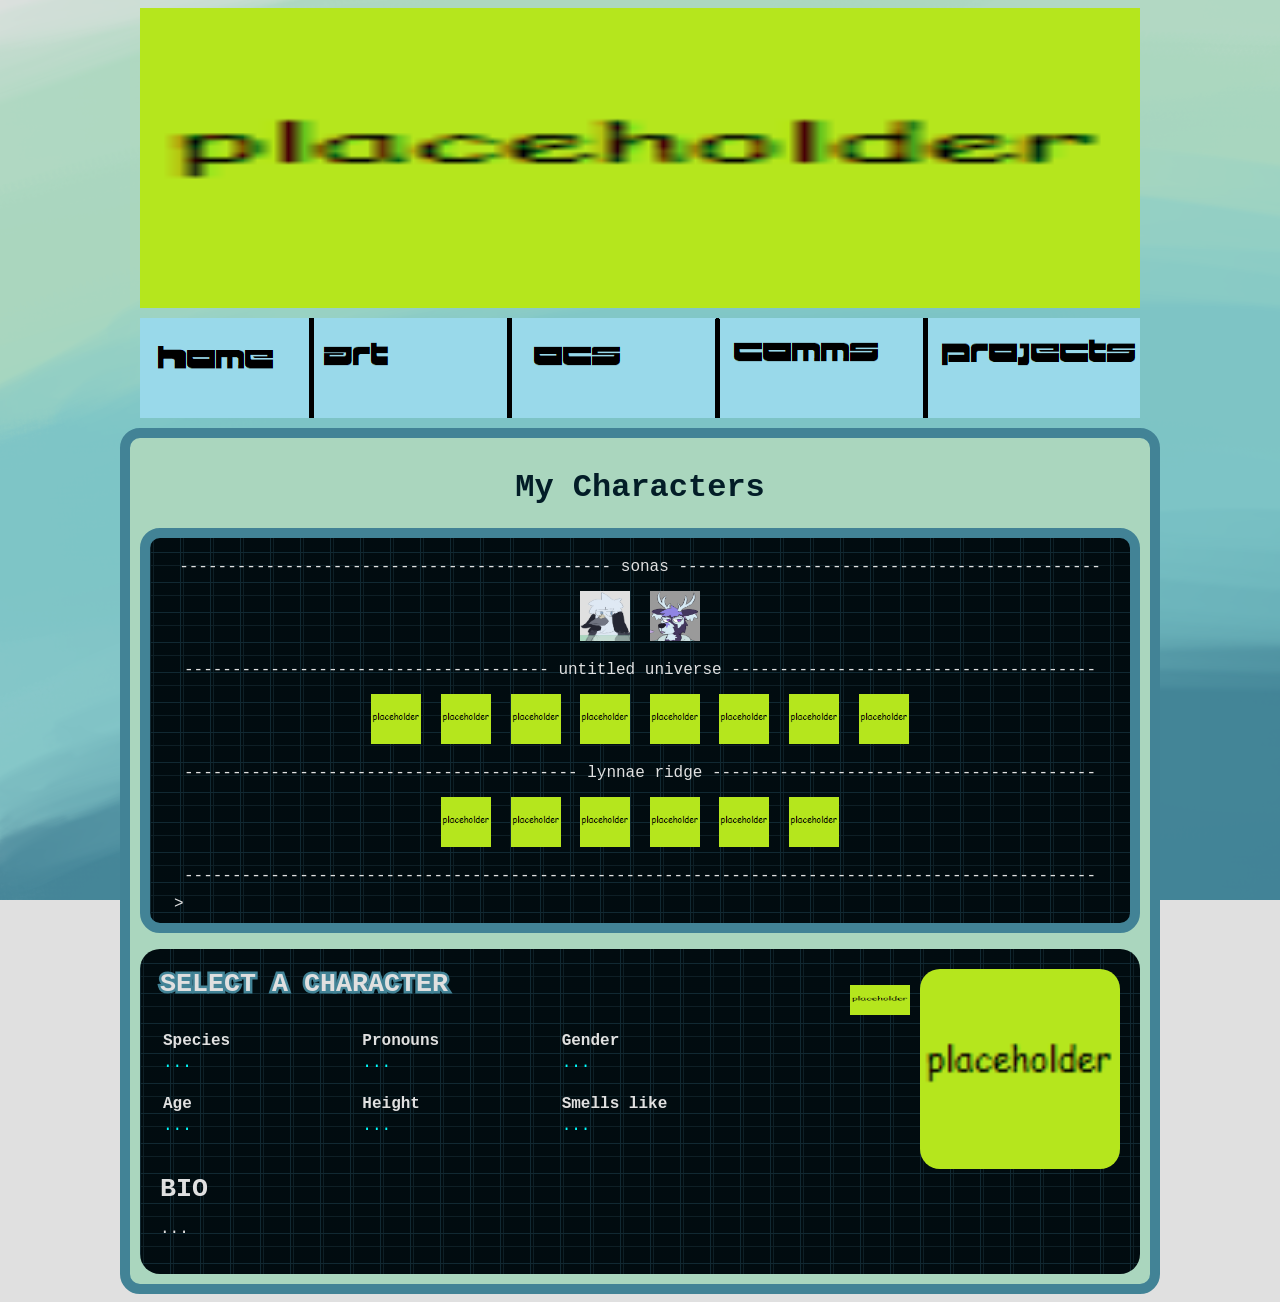
==== characters.html @ 74cf1bff "better css variables; working character select" ====
<!DOCTYPE html>
<html lang="en">
  <head>
    <meta charset="UTF-8" />
    <meta name="viewport" content="width=device-width, initial-scale=1.0" />
    <title>Original Characters</title>
    <link href="/stylesheets/characters.css" rel="stylesheet" type="text/css" media="all" />
    <link rel="icon" type="image/x-icon" href="/assets/favicon.ico" />
    <script src="js-yaml.min.js"></script>
  </head>
  <body>
    <div class="main">
      <center>
        <h1>My Characters</h1>
      </center>

      <div class="character-select">
        <dl class="characters">
          <dt>--------------------------------------------- sonas --------------------------------------------</dt>
          <dd>
            <img class="icon" src="/icons/perry.png" name="perry" alt="Perry">
            <img class="icon" src="/icons/ode.png" name="ode" alt="Ode">
          </dd>
          <dt>-------------------------------------- untitled universe --------------------------------------</dt>
          <dd>
            <img class="icon" src="/assets/placeholder.png" name="perry" alt="Perry">
            <img class="icon" src="/assets/placeholder.png" name="ode" alt="Ode">
            <img class="icon" src="/assets/placeholder.png" name="perry" alt="Perry">
            <img class="icon" src="/assets/placeholder.png" name="ode" alt="Ode">
            <img class="icon" src="/assets/placeholder.png" name="perry" alt="Perry">
            <img class="icon" src="/assets/placeholder.png" name="ode" alt="Ode">
            <img class="icon" src="/assets/placeholder.png" name="perry" alt="Perry">
            <img class="icon" src="/assets/placeholder.png" name="ode" alt="Ode">
          </dd>
          <dt>----------------------------------------- lynnae ridge ----------------------------------------</dt>
          <dd>
            <img class="icon" src="/assets/placeholder.png" name="perry" alt="Perry">
            <img class="icon" src="/assets/placeholder.png" name="ode" alt="Ode">
            <img class="icon" src="/assets/placeholder.png" name="perry" alt="Perry">
            <img class="icon" src="/assets/placeholder.png" name="ode" alt="Ode">
            <img class="icon" src="/assets/placeholder.png" name="perry" alt="Perry">
            <img class="icon" src="/assets/placeholder.png" name="ode" alt="Ode">
          </dd>
          <dt>-----------------------------------------------------------------------------------------------</dt>
          <dd id="cursorBlink">>_</dd>
        </dl>
      </div>

      <div class="character-info">
        <div class="character-data clearfix">
          <div class="character-details fl">
            <span id="name">SELECT A CHARACTER</span>
            <table>
              <tr>
                <td><em>Species</em></td>
                <td><em>Pronouns</em></td>
                <td><em>Gender</em></td>
              </tr>
              <tr>
                <td id="species">...</td>
                <td id="pronouns">...</td>
                <td id="gender">...</td>
              </tr>
              <tr>
                <td><em>Age</em></td>
                <td><em>Height</em></td>
                <td><em>Smells like</em></td>
              </tr>
              <tr>
                <td id="age">...</td>
                <td id="height">...</td>
                <td id="smell">...</td>
              </tr>
            </table>
          </div>
          <div class="fr">
            <ul id="character-flags" class="character-flags fl">
              <li><img class="flag" src="/assets/placeholder.png" alt="Canada"></li>
            </ul>
            <img class="character-portrait" id="portrait" src="/assets/placeholder.png">
          </div>
        </div>
        <div class="character-bio">
          <span style="font-size: 20pt; font-weight: bold;">BIO</span>
          <p id="bio">...</p>
        </div>
      </div>
    </div>
    <script src="make-header.js"></script>
    <script src="cursorblink.js"></script>
    <script src="character-info.js"></script>
  </body>
</html>
---- stylesheets/characters.css ----
@import "main.css";

.characters {
    text-align: center;
    color: var(--offwhite);
    background-color: var(--cyblack);
    background-image: var(--grid);
    border: solid 10px var(--tertiary);
    border-radius: 20px;
    padding: 10px;
}

.characters dt {
    margin: 10px;
}

.characters dd {
    margin: auto;
}

.icon {
    height: 50px;
    margin: 5px;
}

#cursorBlink {
    text-align: left;
    margin-left: 14px;
}

.character-info {
    background-color: var(--cyblack);
    background-image: var(--grid);
    color: var(--offwhite);
    padding: 20px;
    border-radius: 20px;
}

.character-details {
    width: 600px;
    word-wrap: break-word;
}

.character-details dt {
    display: inline-block;
}

#name {
    font-size: 20pt;
    font-weight: bolder;
    paint-order: stroke fill;
    -webkit-text-stroke-width: 5px;
    -webkit-text-stroke-color: var(--tertiary);
}

table {
    margin-top: 30px;
    width: 100%;
}

td {
    width: 33%;
}

tr:nth-child(even) td {
    color: cyan;
    padding-bottom: 20px;
}

em {
    font-style: normal;
    font-weight: bold;
}

.character-portrait {
    height: 200px;
    border-radius: 20px;
}

.character-flags {
    list-style-type: none;
    margin-right: 10px;
}
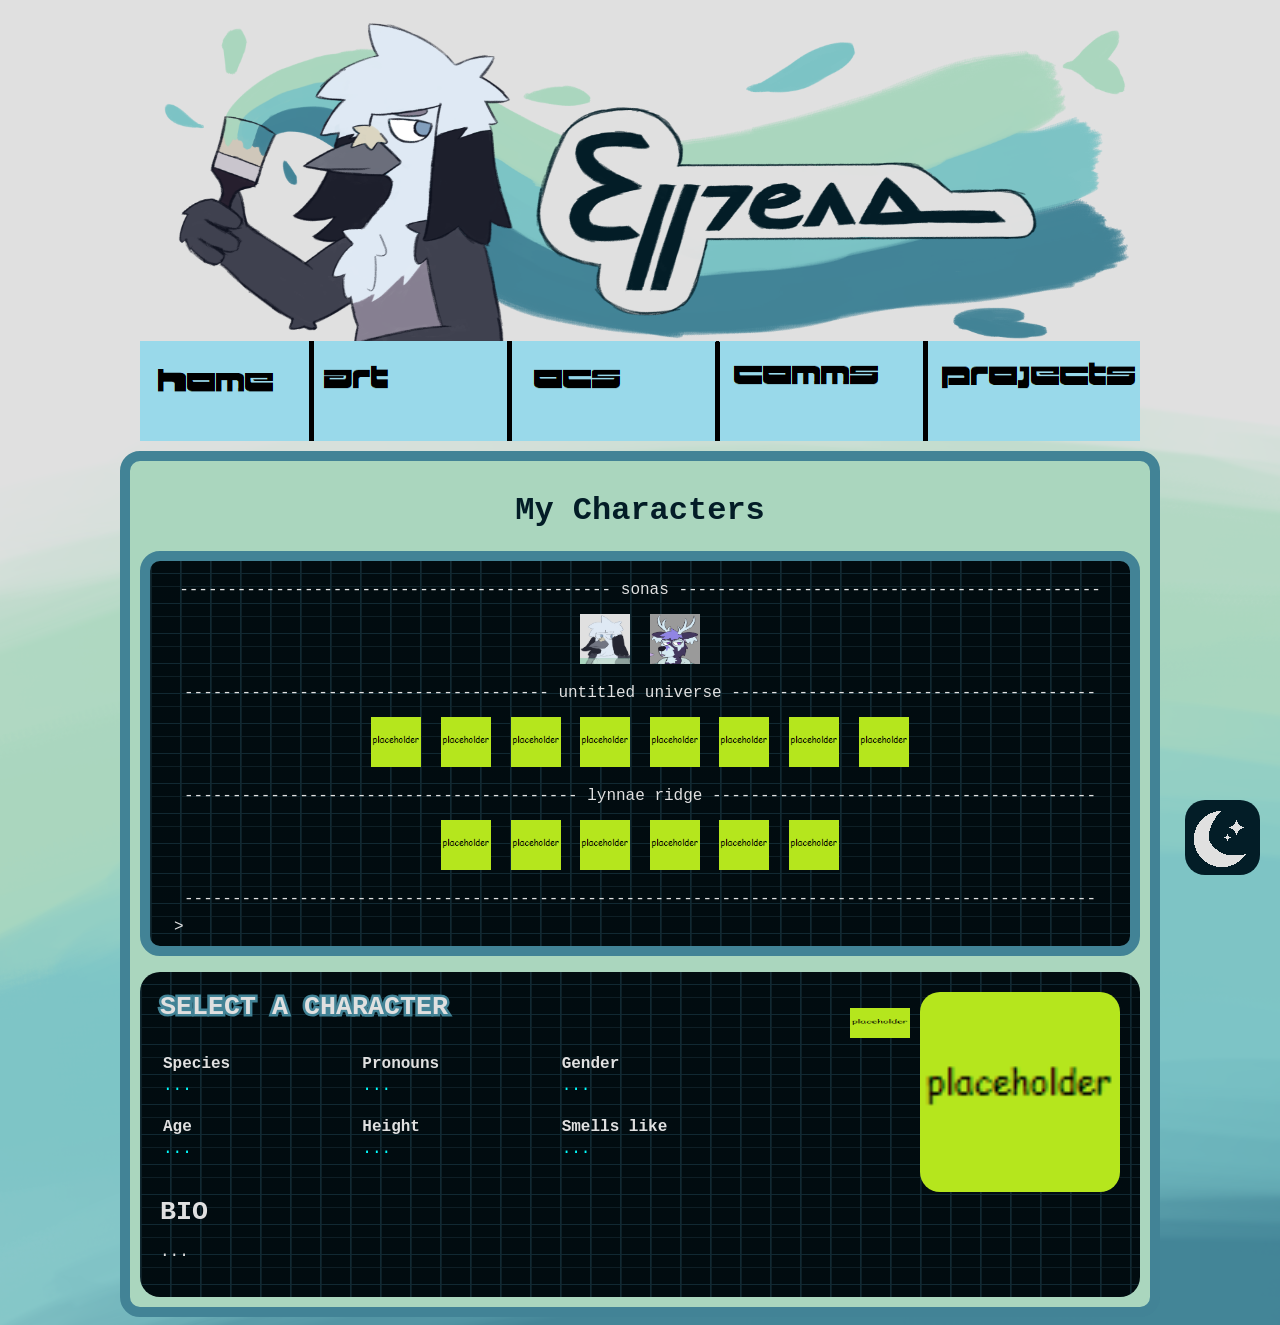
==== commit df03bca5: "oh the website is sooo pretty" ====
--- a/characters.html
+++ b/characters.html
@@ -9,6 +9,7 @@
     <script src="js-yaml.min.js"></script>
   </head>
   <body>
+    <div id="top"></div>
     <div class="main">
       <center>
         <h1>My Characters</h1>
@@ -18,8 +19,8 @@
         <dl class="characters">
           <dt>--------------------------------------------- sonas --------------------------------------------</dt>
           <dd>
-            <img class="icon" src="/icons/perry.png" name="perry" alt="Perry">
-            <img class="icon" src="/icons/ode.png" name="ode" alt="Ode">
+            <img class="icon clickable" src="/icons/perry.png" name="perry" alt="Perry">
+            <img class="icon clickable" src="/icons/ode.png" name="ode" alt="Ode">
           </dd>
           <dt>-------------------------------------- untitled universe --------------------------------------</dt>
           <dd>
@@ -86,7 +87,7 @@
         </div>
       </div>
     </div>
-    <script src="make-header.js"></script>
+    <script src="main.js"></script>
     <script src="cursorblink.js"></script>
     <script src="character-info.js"></script>
   </body>
--- a/stylesheets/characters.css
+++ b/stylesheets/characters.css
@@ -4,7 +4,7 @@
     text-align: center;
     color: var(--offwhite);
     background-color: var(--cyblack);
-    background-image: var(--grid);
+    background-image: var(--bg-grid);
     border: solid 10px var(--tertiary);
     border-radius: 20px;
     padding: 10px;
@@ -30,7 +30,7 @@
 
 .character-info {
     background-color: var(--cyblack);
-    background-image: var(--grid);
+    background-image: var(--bg-grid);
     color: var(--offwhite);
     padding: 20px;
     border-radius: 20px;
@@ -63,7 +63,7 @@
 }
 
 tr:nth-child(even) td {
-    color: cyan;
+    color: var(--link-hover);
     padding-bottom: 20px;
 }
 
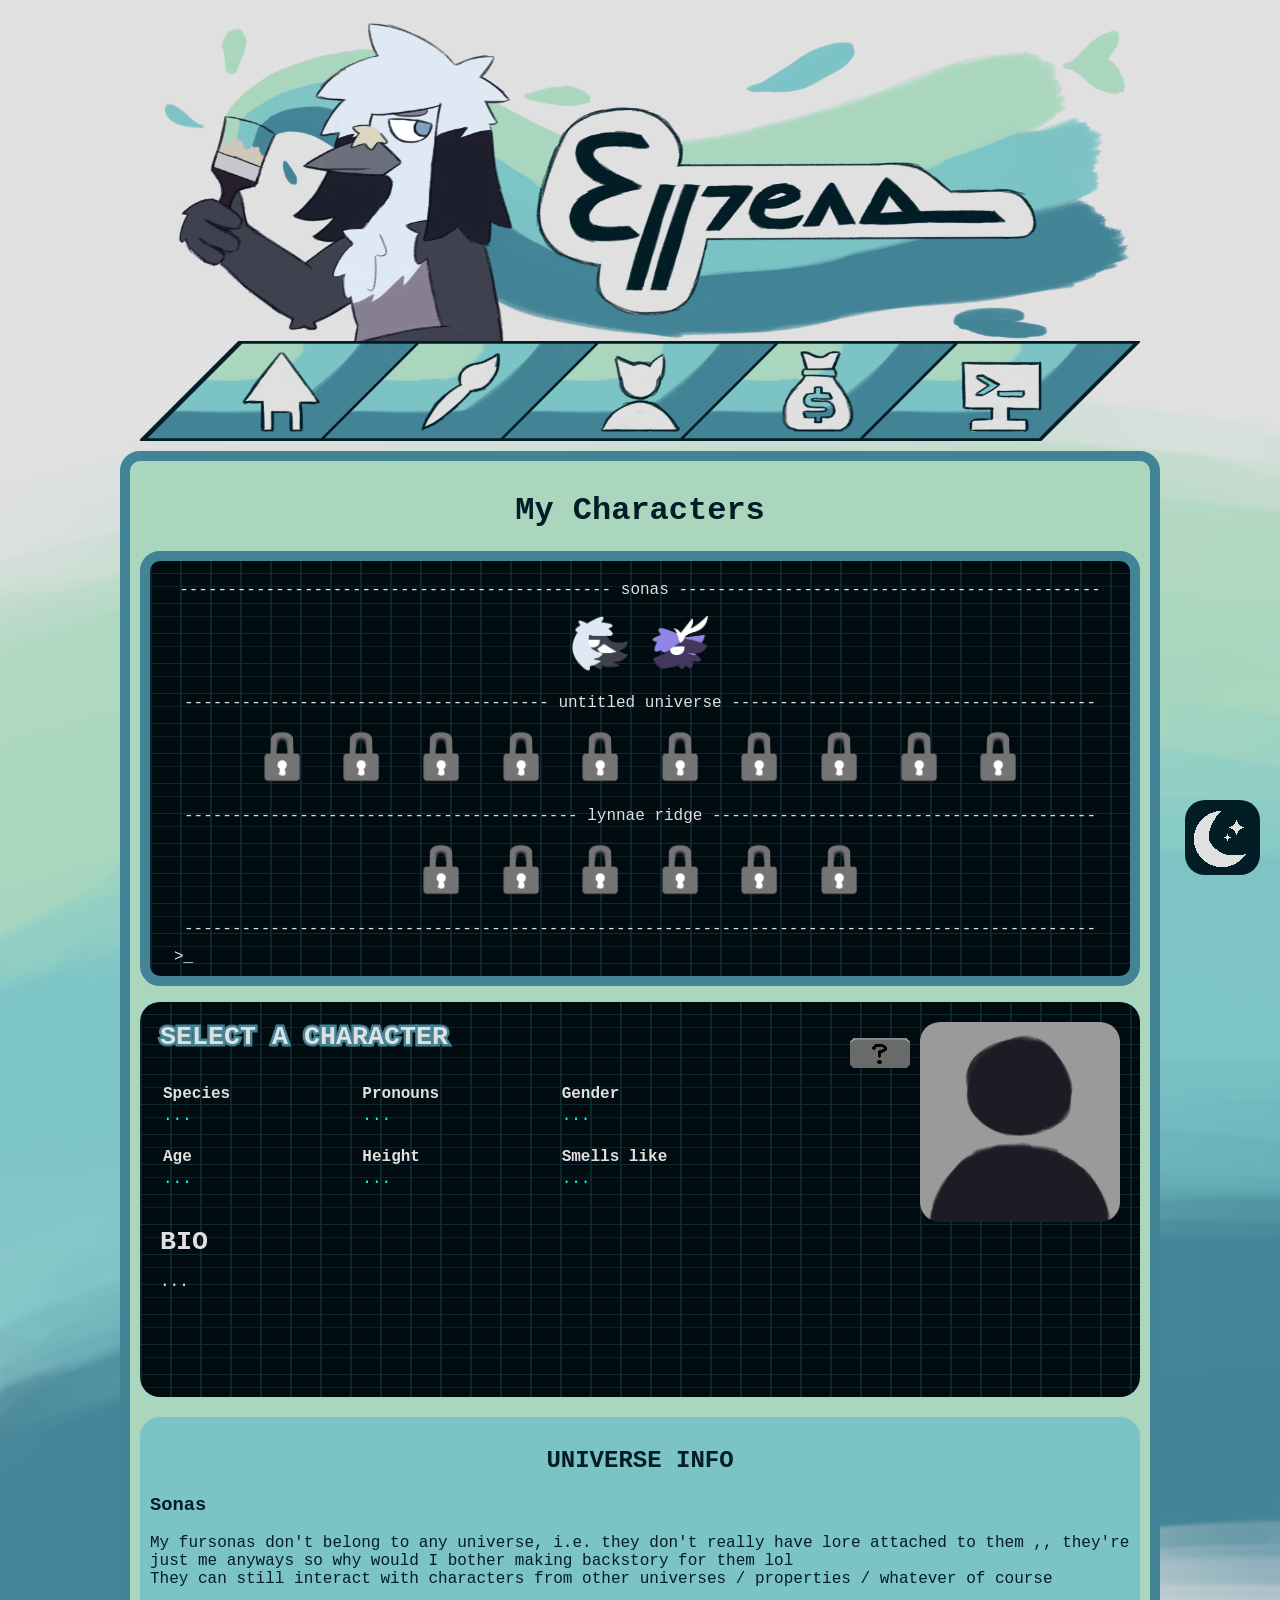
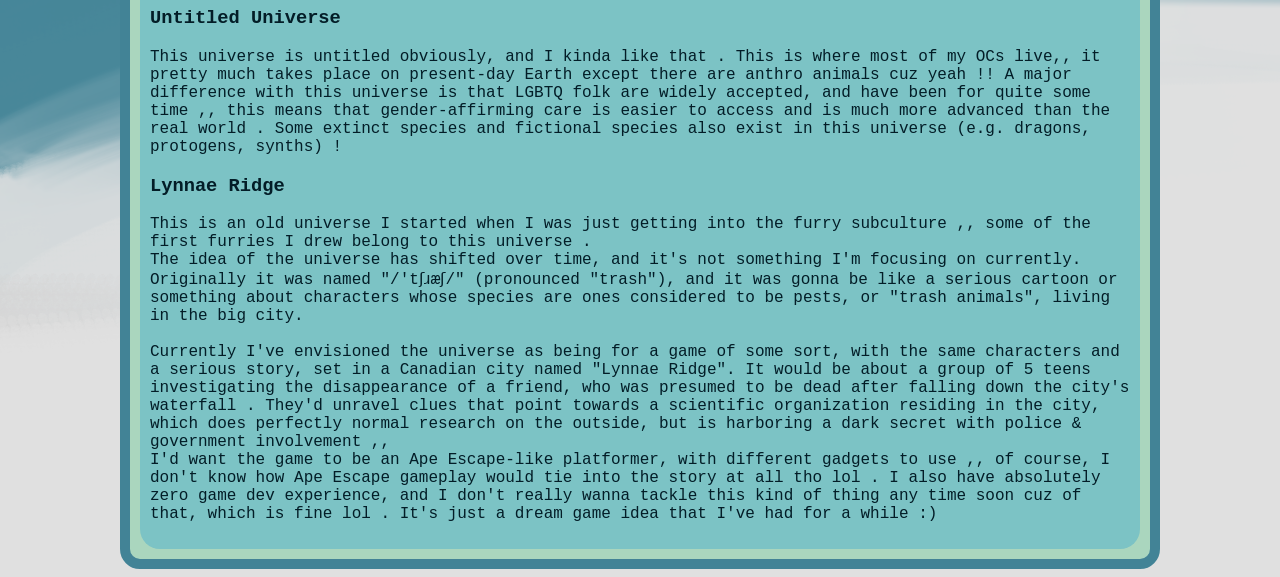
==== commit c441069e: "art assets and stuff; publishing!" ====
--- a/characters.html
+++ b/characters.html
@@ -19,28 +19,30 @@
         <dl class="characters">
           <dt>--------------------------------------------- sonas --------------------------------------------</dt>
           <dd>
-            <img class="icon clickable" src="/icons/perry.png" name="perry" alt="Perry">
-            <img class="icon clickable" src="/icons/ode.png" name="ode" alt="Ode">
+            <img class="icon clickable" src="/icons/perry.png" name="perry" alt="Perry" title="Perry">
+            <img class="icon clickable" src="/icons/ode.png" name="ode" alt="Ode" title="Ode">
           </dd>
           <dt>-------------------------------------- untitled universe --------------------------------------</dt>
           <dd>
-            <img class="icon" src="/assets/placeholder.png" name="perry" alt="Perry">
-            <img class="icon" src="/assets/placeholder.png" name="ode" alt="Ode">
-            <img class="icon" src="/assets/placeholder.png" name="perry" alt="Perry">
-            <img class="icon" src="/assets/placeholder.png" name="ode" alt="Ode">
-            <img class="icon" src="/assets/placeholder.png" name="perry" alt="Perry">
-            <img class="icon" src="/assets/placeholder.png" name="ode" alt="Ode">
-            <img class="icon" src="/assets/placeholder.png" name="perry" alt="Perry">
-            <img class="icon" src="/assets/placeholder.png" name="ode" alt="Ode">
+            <img class="icon clickable" src="/icons/ameth.png" name="ameth" alt="Ameth" title="Ameth">
+            <img class="icon clickable" src="/icons/arwe.png" name="arwe" alt="Arwe" title="Arwe">
+            <img class="icon clickable" src="/icons/calx.png" name="calx" alt="Calx" title="Calx">
+            <img class="icon clickable" src="/icons/cy.png" name="cy" alt="Cy" title="Cy">
+            <img class="icon clickable" src="/icons/fruity.png" name="fruity" alt="Fruity" title="Fruity">
+            <img class="icon clickable" src="/icons/lav.png" name="lav" alt="Lav" title="Lav">
+            <img class="icon clickable" src="/icons/nec.png" name="nec" alt="Nec" title="Nec">
+            <img class="icon clickable" src="/icons/nix.png" name="nix" alt="Nix" title="Nix">
+            <img class="icon clickable" src="/icons/pepp.png" name="pepp" alt="Pepp" title="Pepp">
+            <img class="icon clickable" src="/icons/rey.png" name="rey" alt="Rey" title="Rey">
           </dd>
           <dt>----------------------------------------- lynnae ridge ----------------------------------------</dt>
           <dd>
-            <img class="icon" src="/assets/placeholder.png" name="perry" alt="Perry">
-            <img class="icon" src="/assets/placeholder.png" name="ode" alt="Ode">
-            <img class="icon" src="/assets/placeholder.png" name="perry" alt="Perry">
-            <img class="icon" src="/assets/placeholder.png" name="ode" alt="Ode">
-            <img class="icon" src="/assets/placeholder.png" name="perry" alt="Perry">
-            <img class="icon" src="/assets/placeholder.png" name="ode" alt="Ode">
+            <img class="icon clickable" src="/icons/august.png" name="august" alt="August" title="August">
+            <img class="icon clickable" src="/icons/joe.png" name="joe" alt="Joe" title="Joe">
+            <img class="icon clickable" src="/icons/lars.png" name="lars" alt="Lars" title="Lars">
+            <img class="icon clickable" src="/icons/latra.png" name="latra" alt="latra" title="Latra">
+            <img class="icon clickable" src="/icons/mipha.png" name="mipha" alt="Mipha" title="Mipha">
+            <img class="icon clickable" src="/icons/delfi.png" name="delfi" alt="Delfi" title="Delfi">
           </dd>
           <dt>-----------------------------------------------------------------------------------------------</dt>
           <dd id="cursorBlink">>_</dd>
@@ -76,15 +78,46 @@
           </div>
           <div class="fr">
             <ul id="character-flags" class="character-flags fl">
-              <li><img class="flag" src="/assets/placeholder.png" alt="Canada"></li>
+              <li><img class="flag" src="/flags/unknown-flag.png" alt="unknown" title="unknown"></li>
             </ul>
-            <img class="character-portrait" id="portrait" src="/assets/placeholder.png">
+            <img class="character-portrait" id="portrait" src="/portraits/no-character.png" alt="No Character" title="No Character">
           </div>
         </div>
-        <div class="character-bio">
-          <span style="font-size: 20pt; font-weight: bold;">BIO</span>
-          <p id="bio">...</p>
+        <div class="clearfix">
+          <div class="character-bio fl">
+            <span style="font-size: 20pt; font-weight: bold;">BIO</span>
+            <p id="bio">...</p>
+          </div>
+          <div class="fr" style="width: 200px;">
+            <img id="display-icon" src="/assets/none.gif" alt="none" style="width: 150px; margin: auto; display: block;">
+          </div>
         </div>
+      </div>
+      <div class="universe-info">
+        <center><h2>UNIVERSE INFO</h2></center>
+        <h3>Sonas</h3>
+        <p>
+          My fursonas don't belong to any universe, i.e. they don't really have lore attached to them ,, they're just me anyways so why would I bother making backstory for them lol <br>
+          They can still interact with characters from other universes / properties / whatever of course
+        </p>
+        <h3>Untitled Universe</h3>
+        <p>
+          This universe is untitled obviously, and I kinda like that . This is where most of my OCs live,, it pretty much takes place on present-day Earth except there are anthro animals cuz yeah !!
+          A major difference with this universe is that LGBTQ folk are widely accepted, and have been for quite some time ,, this means that gender-affirming care is easier to access and is much more advanced than the real world .
+          Some extinct species and fictional species also exist in this universe (e.g. dragons, protogens, synths) !
+        </p>
+        <h3>Lynnae Ridge</h3>
+        <p>
+          This is an old universe I started when I was just getting into the furry subculture ,, some of the first furries I drew belong to this universe . <br>
+          The idea of the universe has shifted over time, and it's not something I'm focusing on currently. Originally it was named "/'t&#643;&#633;&aelig;&#643;/"
+          (pronounced "trash"), and it was gonna be like a serious cartoon or something about characters whose species are ones considered to be pests, or "trash animals", living in the big city. <br><br>
+
+          Currently I've envisioned the universe as being for a game of some sort, with the same characters and a serious story, set in a Canadian city named "Lynnae Ridge". It would be about a group of 5 teens investigating the disappearance of a friend,
+          who was presumed to be dead after falling down the city's waterfall . They'd unravel clues that point towards a scientific organization residing in the city, which does perfectly normal research on the outside,
+          but is harboring a dark secret with police & government involvement ,, <br>
+          I'd want the game to be an Ape Escape-like platformer, with different gadgets to use ,, of course, I don't know how Ape Escape gameplay would tie into the story at all tho lol .
+          I also have absolutely zero game dev experience, and I don't really wanna tackle this kind of thing any time soon cuz of that, which is fine lol . It's just a dream game idea that I've had for a while :)
+        </p>
       </div>
     </div>
     <script src="main.js"></script>
--- a/stylesheets/characters.css
+++ b/stylesheets/characters.css
@@ -19,7 +19,7 @@
 }
 
 .icon {
-    height: 50px;
+    height: 60px;
     margin: 5px;
 }
 
@@ -60,6 +60,7 @@
 
 td {
     width: 33%;
+    padding-right: 5px;
 }
 
 tr:nth-child(even) td {
@@ -80,4 +81,16 @@
 .character-flags {
     list-style-type: none;
     margin-right: 10px;
+}
+
+.character-bio {
+    width: 600px;
+    word-wrap: break-word;
+}
+
+.universe-info {
+    background-color: var(--secondary);
+    border-radius: 20px;
+    padding: 10px;
+    margin-top: 20px;
 }
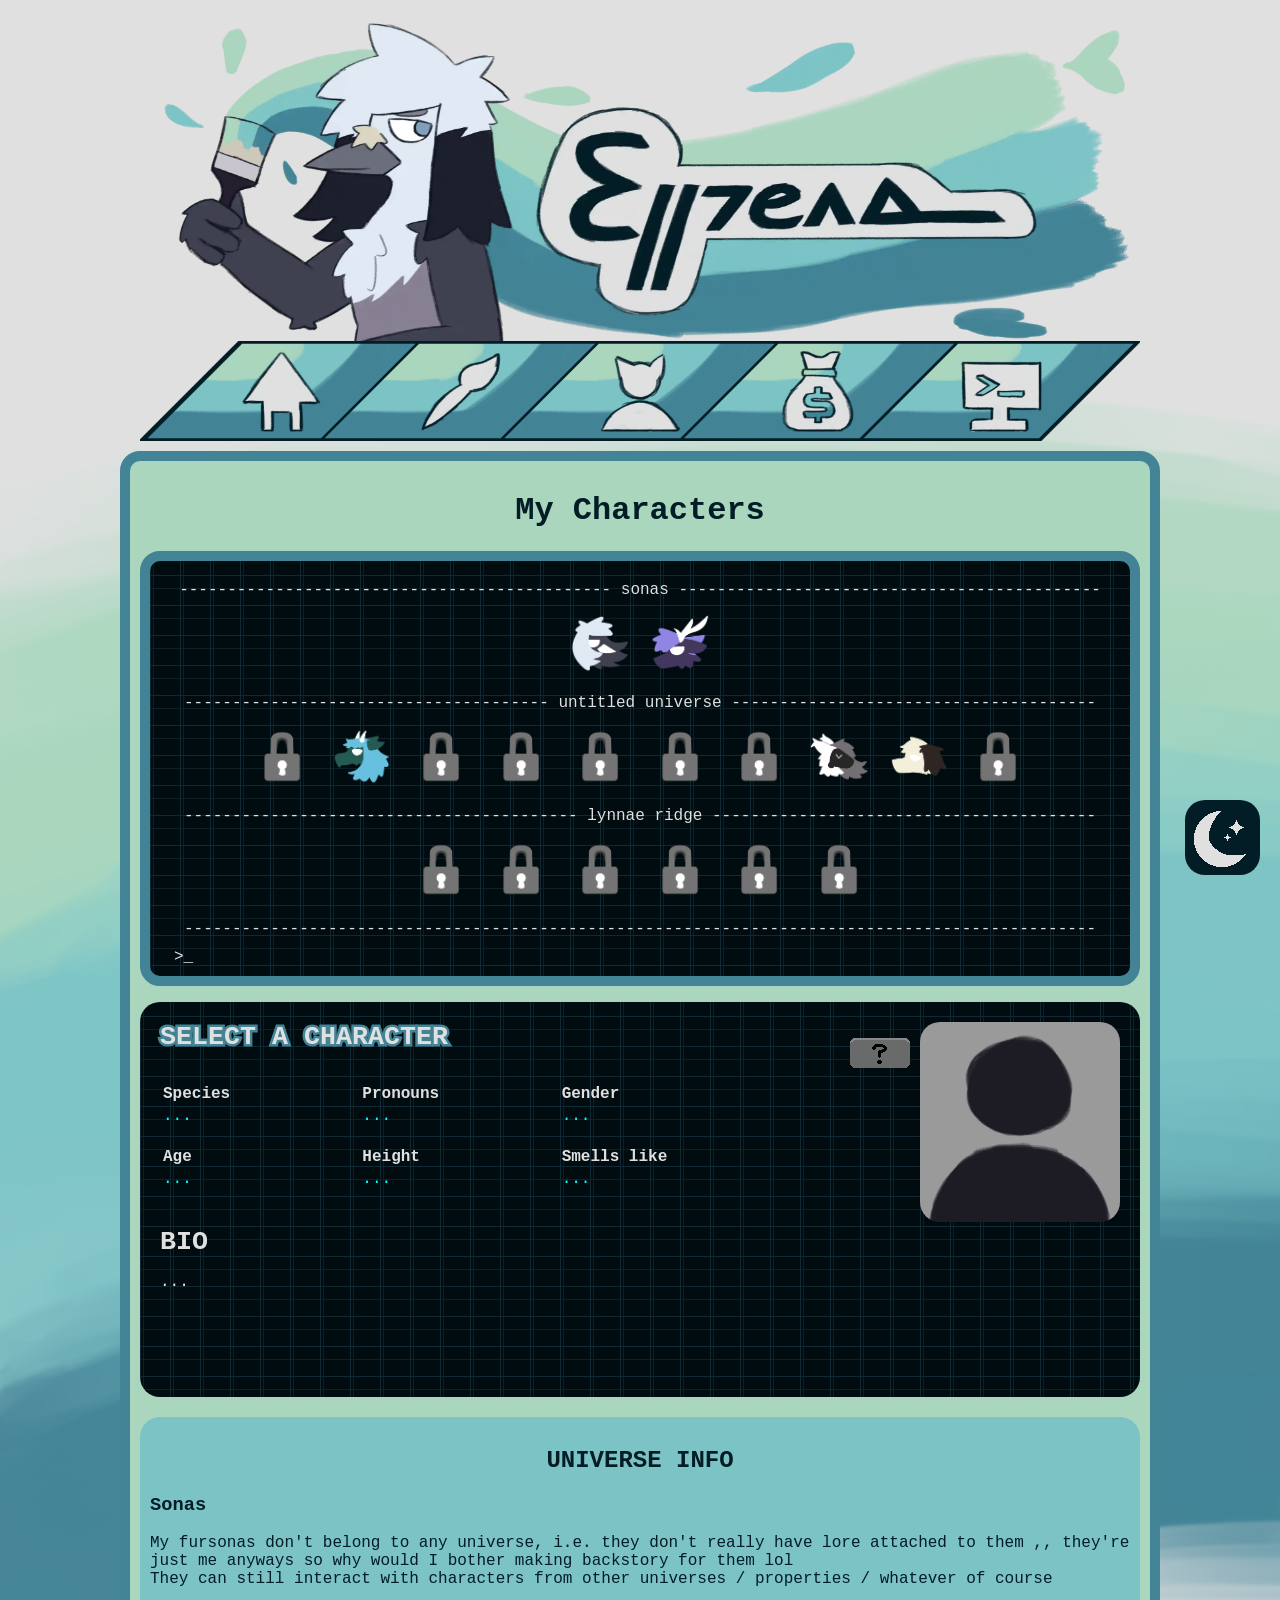
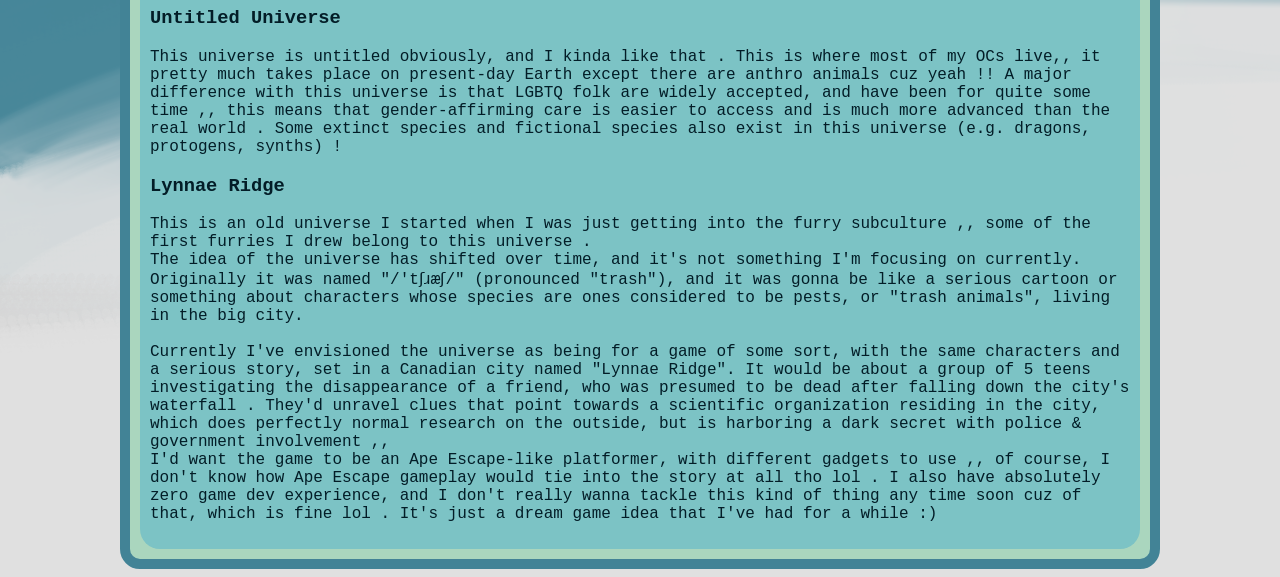
==== commit 8114f81f: "added new character bios and icons; added new userbars; fixed commissions page" ====
--- a/characters.html
+++ b/characters.html
@@ -86,7 +86,7 @@
         <div class="clearfix">
           <div class="character-bio fl">
             <span style="font-size: 20pt; font-weight: bold;">BIO</span>
-            <p id="bio">...</p>
+            <p id="bio" style="white-space: pre-wrap;">...</p>
           </div>
           <div class="fr" style="width: 200px;">
             <img id="display-icon" src="/assets/none.gif" alt="none" style="width: 150px; margin: auto; display: block;">
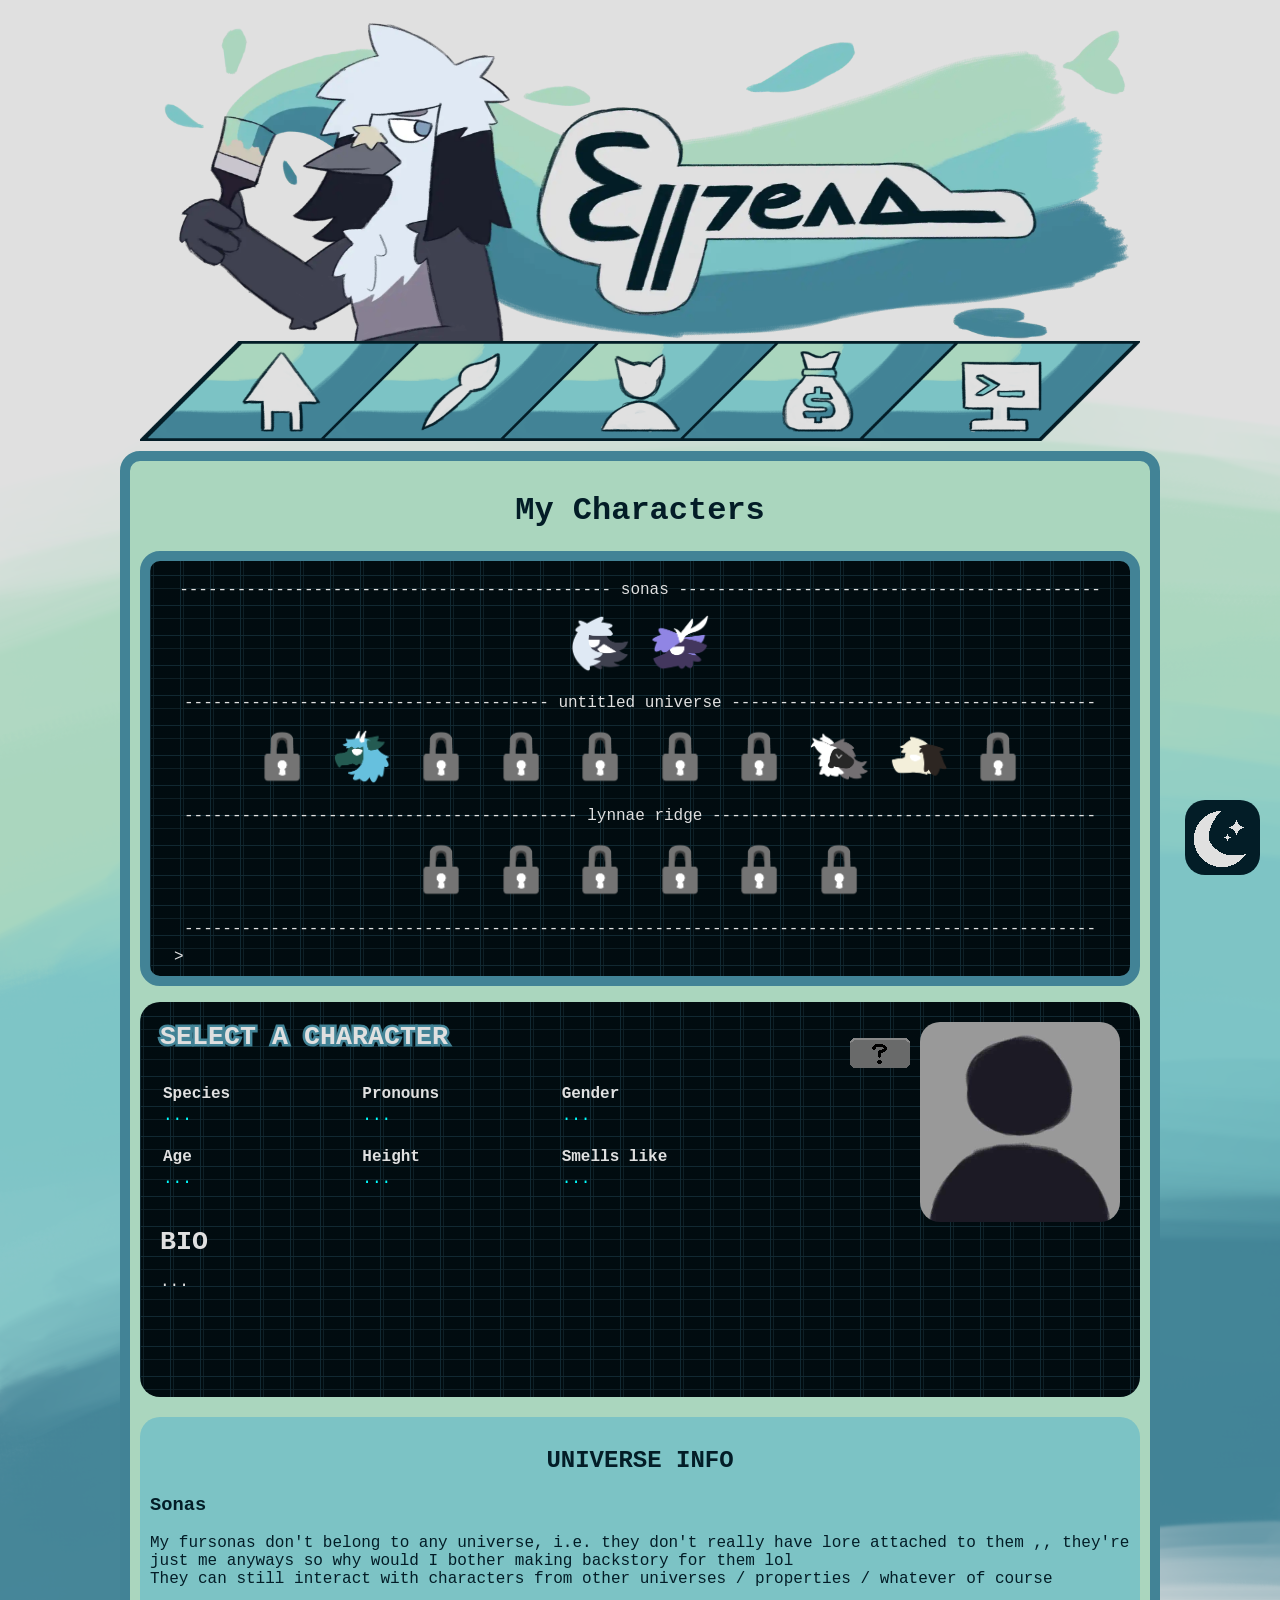
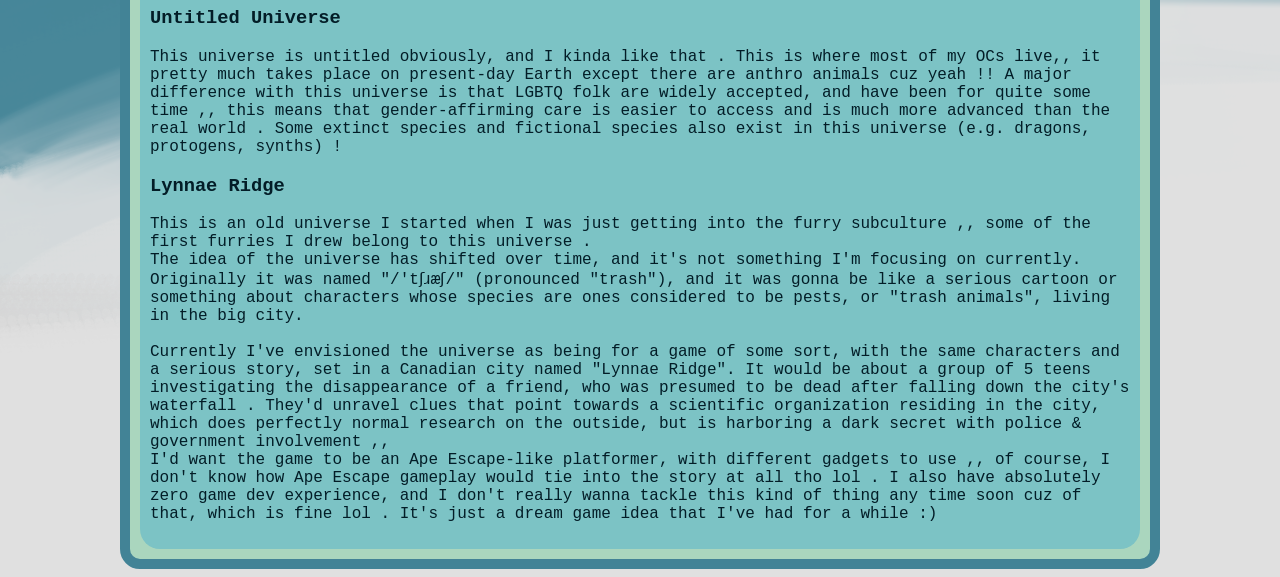
==== commit 0eb5c526: "change portraits to jpegs now" ====
--- a/characters.html
+++ b/characters.html
@@ -80,7 +80,7 @@
             <ul id="character-flags" class="character-flags fl">
               <li><img class="flag" src="/flags/unknown-flag.png" alt="unknown" title="unknown"></li>
             </ul>
-            <img class="character-portrait" id="portrait" src="/portraits/no-character.png" alt="No Character" title="No Character">
+            <img class="character-portrait" id="portrait" src="/portraits/no-character.jpg" alt="No Character" title="No Character">
           </div>
         </div>
         <div class="clearfix">
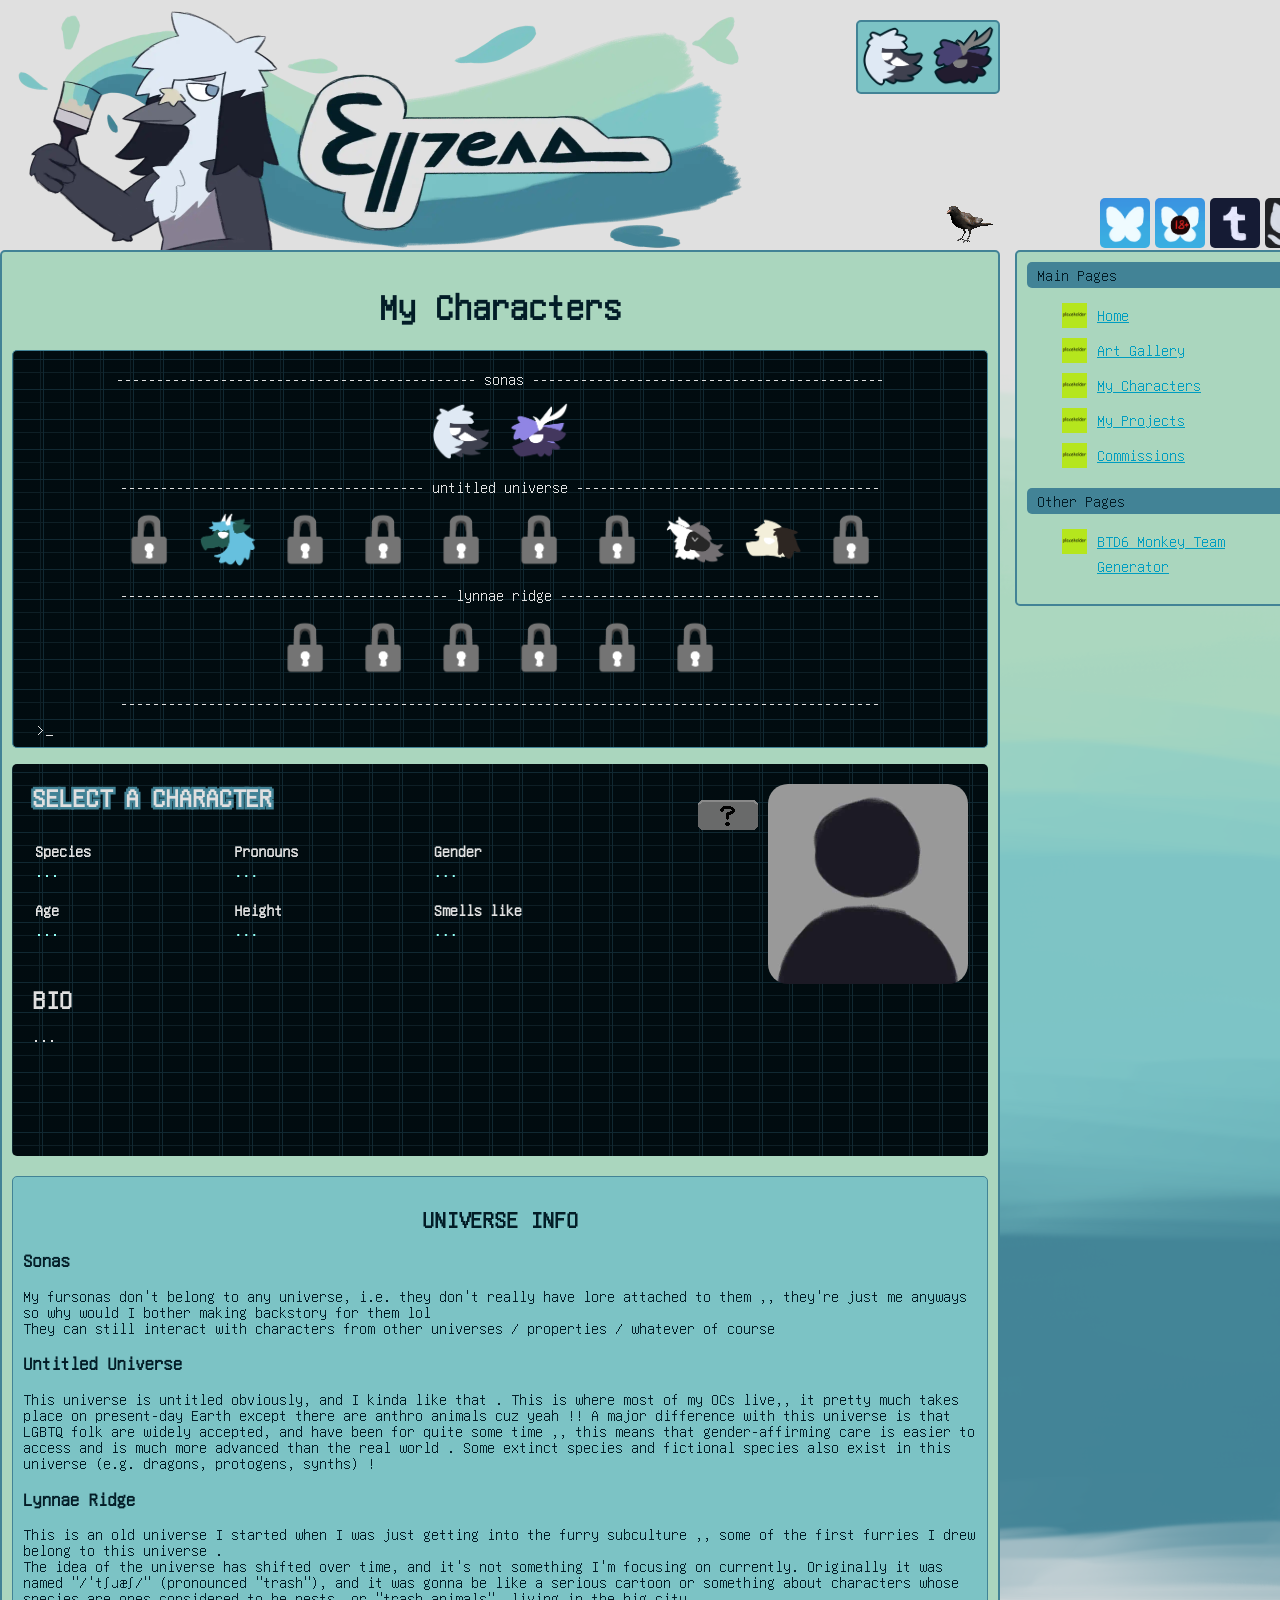
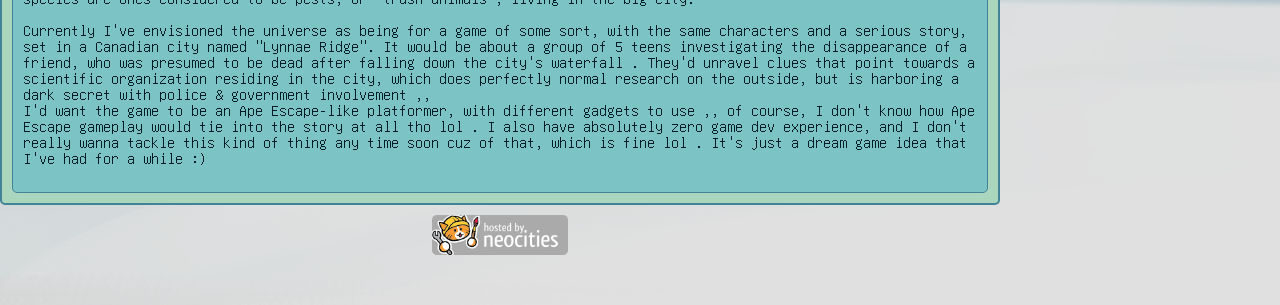
==== commit ae444273: "rest of pages now fit layout" ====
--- a/characters.html
+++ b/characters.html
@@ -6,11 +6,10 @@
     <title>Original Characters</title>
     <link href="/stylesheets/characters.css" rel="stylesheet" type="text/css" media="all" />
     <link rel="icon" type="image/x-icon" href="/assets/favicon.ico" />
-    <script src="js-yaml.min.js"></script>
+    <script src="/scripts/lib/js-yaml.min.js"></script>
   </head>
   <body>
-    <div id="top"></div>
-    <div class="main">
+    <main id="main">
       <center>
         <h1>My Characters</h1>
       </center>
@@ -120,8 +119,10 @@
         </p>
       </div>
     </div>
-    <script src="main.js"></script>
-    <script src="cursorblink.js"></script>
-    <script src="character-info.js"></script>
+    <script src="/scripts/layout.js"></script>
+    <script src="/scripts/crow-attack.js"></script>
+    <script src="/scripts/theme.js"></script>
+    <script src="/scripts/cursorblink.js"></script>
+    <script src="/scripts/character-info.js"></script>
   </body>
 </html>
--- a/stylesheets/characters.css
+++ b/stylesheets/characters.css
@@ -2,11 +2,11 @@
 
 .characters {
     text-align: center;
-    color: var(--offwhite);
-    background-color: var(--cyblack);
-    background-image: var(--bg-grid);
-    border: solid 10px var(--tertiary);
-    border-radius: 20px;
+    color: var(--light);
+    background: var(--grid);
+    border: solid 1px var(--tertiary);
+    font-family: "Unifont", Courier, monospace;
+    border-radius: 5px;
     padding: 10px;
 }
 
@@ -29,11 +29,11 @@
 }
 
 .character-info {
-    background-color: var(--cyblack);
-    background-image: var(--bg-grid);
-    color: var(--offwhite);
+    background: var(--grid);
+    color: var(--light);
+    font-family: "Unifont", Courier, monospace;
     padding: 20px;
-    border-radius: 20px;
+    border-radius: 5px;
 }
 
 .character-details {
@@ -90,7 +90,8 @@
 
 .universe-info {
     background-color: var(--secondary);
-    border-radius: 20px;
+    border-radius: 5px;
+    border: 1px solid var(--tertiary);
     padding: 10px;
     margin-top: 20px;
 }
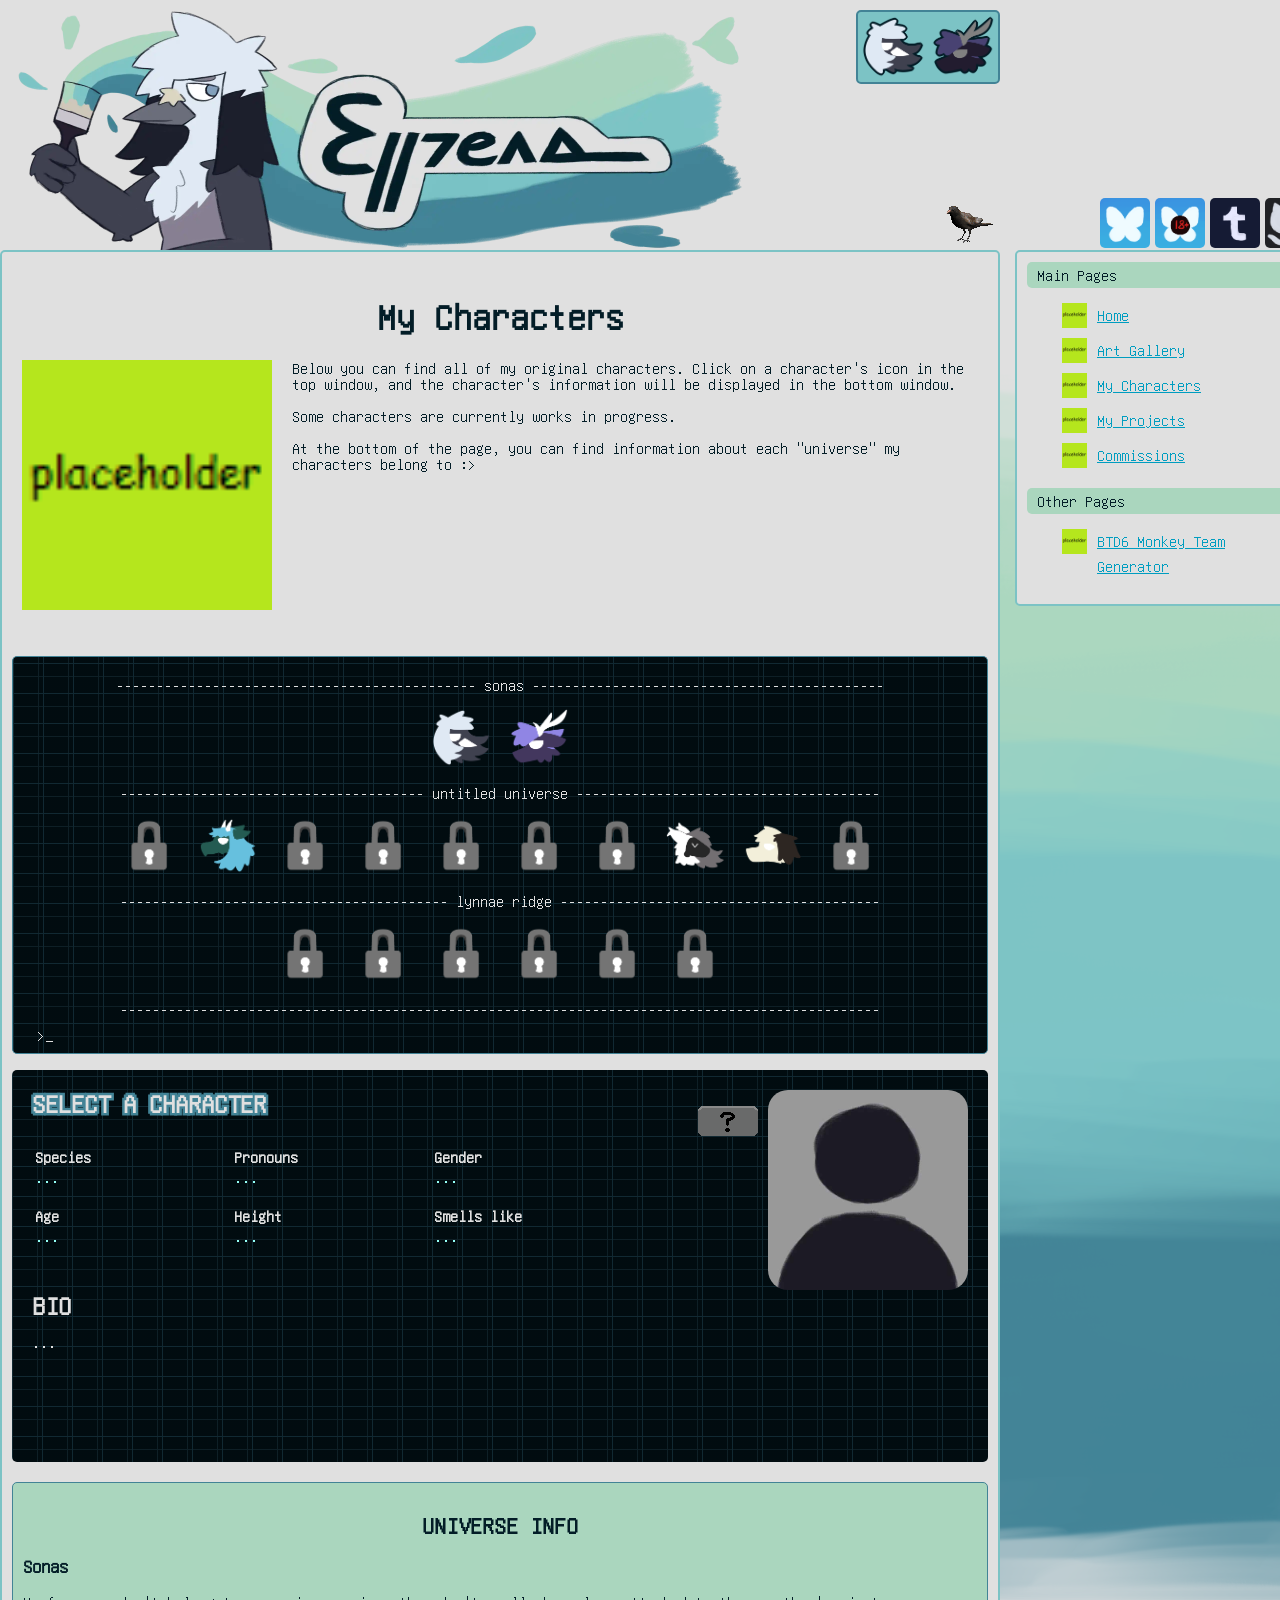
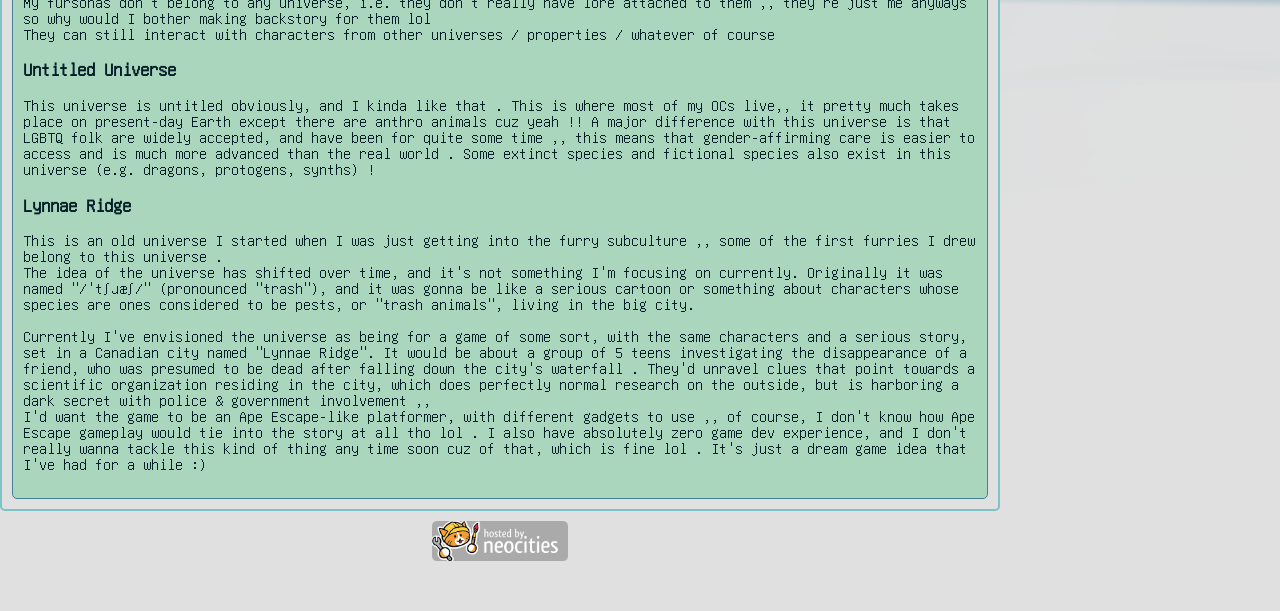
==== commit 258606ea: "add layout for little graphics on each page except index and btd6" ====
--- a/characters.html
+++ b/characters.html
@@ -10,9 +10,20 @@
   </head>
   <body>
     <main id="main">
-      <center>
+      <div class="main-intro clearfix">
         <h1>My Characters</h1>
-      </center>
+        <img class="intro-image" src="/assets/placeholder.png" alt="placeholder">
+        <p>
+          Below you can find all of my original characters. Click on a character's icon in the top window,
+          and the character's information will be displayed in the bottom window.
+        </p>
+        <p>
+          Some characters are currently works in progress.
+        </p>
+        <p>
+          At the bottom of the page, you can find information about each "universe" my characters belong to :>
+        </p>
+      </div>
 
       <div class="character-select">
         <dl class="characters">
--- a/stylesheets/characters.css
+++ b/stylesheets/characters.css
@@ -5,7 +5,6 @@
     color: var(--light);
     background: var(--grid);
     border: solid 1px var(--tertiary);
-    font-family: "Unifont", Courier, monospace;
     border-radius: 5px;
     padding: 10px;
 }
@@ -31,7 +30,6 @@
 .character-info {
     background: var(--grid);
     color: var(--light);
-    font-family: "Unifont", Courier, monospace;
     padding: 20px;
     border-radius: 5px;
 }
@@ -89,7 +87,7 @@
 }
 
 .universe-info {
-    background-color: var(--secondary);
+    background-color: var(--primary);
     border-radius: 5px;
     border: 1px solid var(--tertiary);
     padding: 10px;
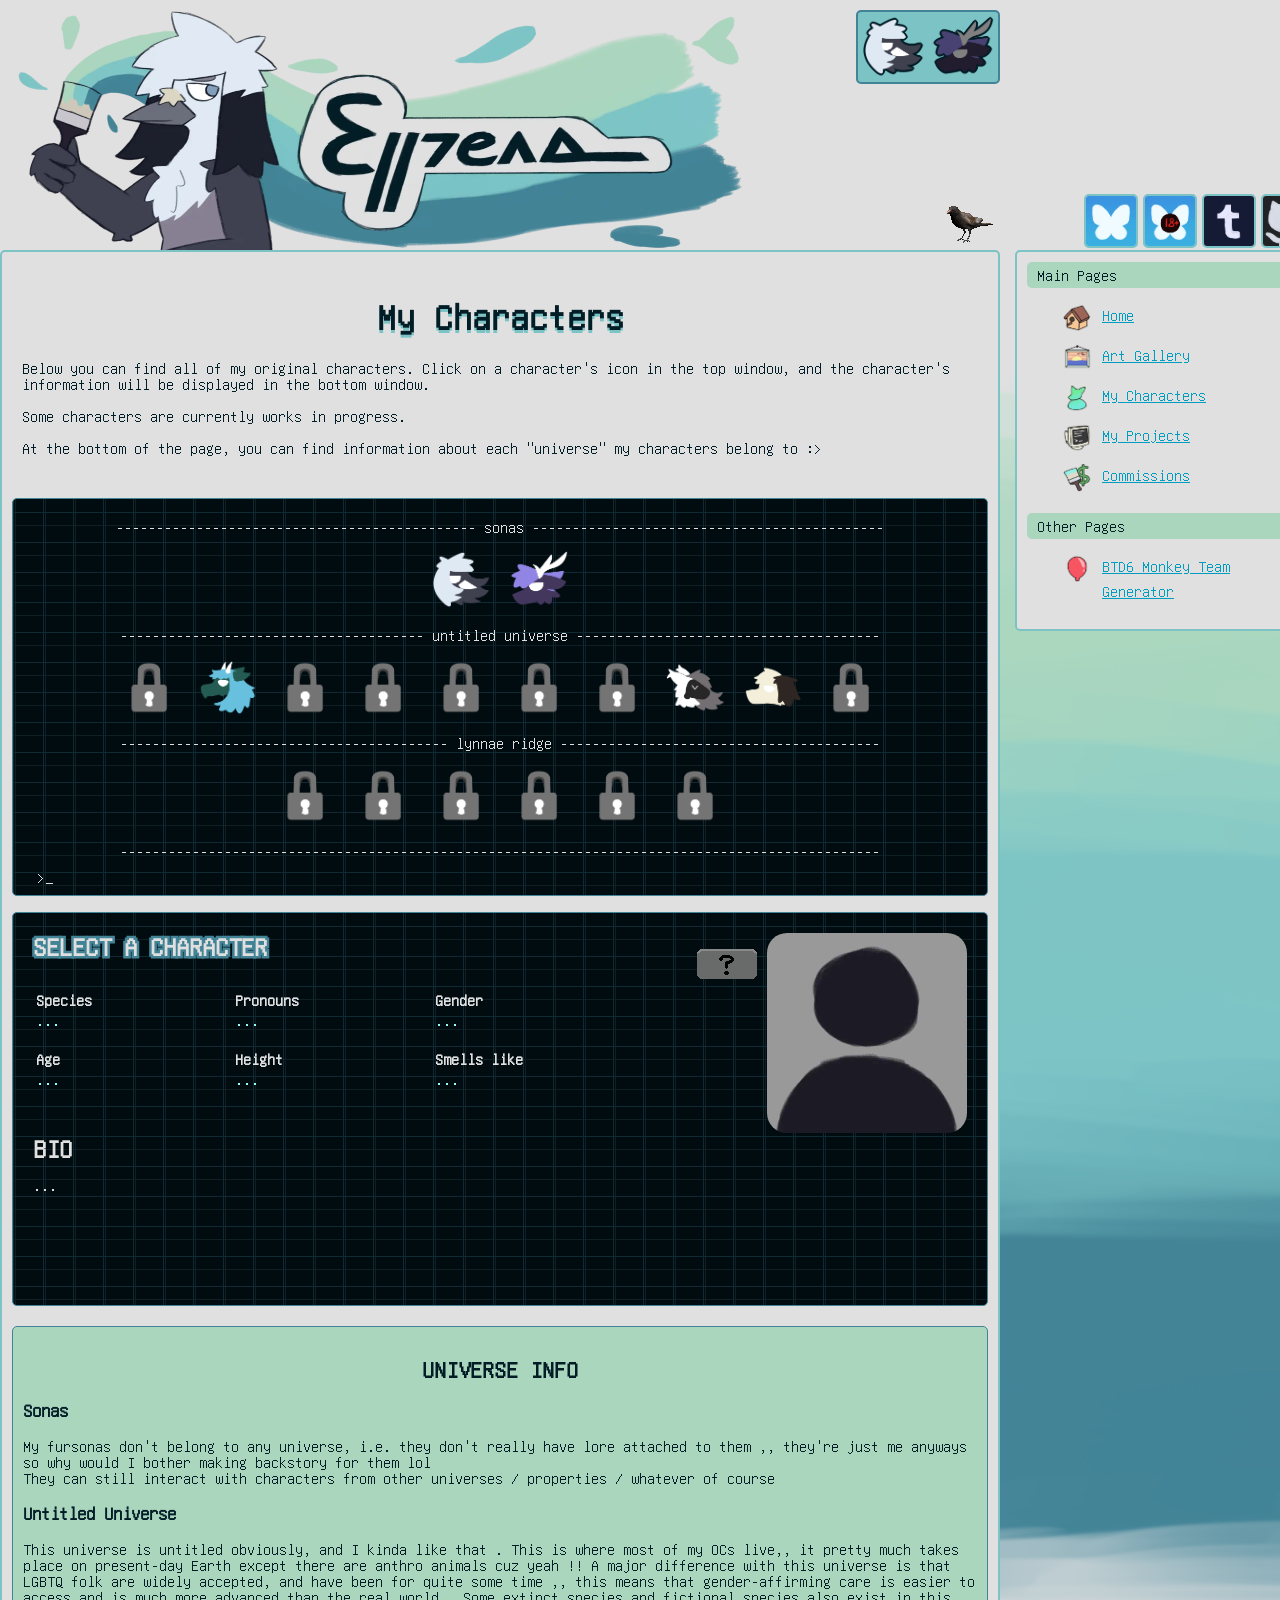
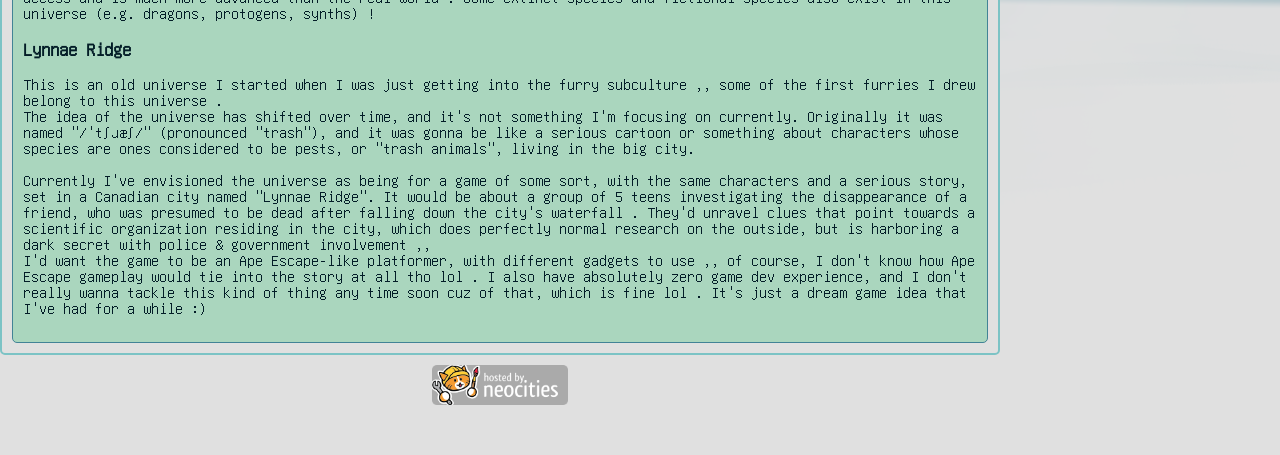
==== commit 0f59e603: "remove intro images (for now)" ====
--- a/characters.html
+++ b/characters.html
@@ -10,9 +10,8 @@
   </head>
   <body>
     <main id="main">
-      <div class="main-intro clearfix">
+      <div class="main-intro">
         <h1>My Characters</h1>
-        <img class="intro-image" src="/assets/placeholder.png" alt="placeholder">
         <p>
           Below you can find all of my original characters. Click on a character's icon in the top window,
           and the character's information will be displayed in the bottom window.
--- a/stylesheets/characters.css
+++ b/stylesheets/characters.css
@@ -31,6 +31,7 @@
     background: var(--grid);
     color: var(--light);
     padding: 20px;
+    border: solid 1px var(--tertiary);
     border-radius: 5px;
 }
 
